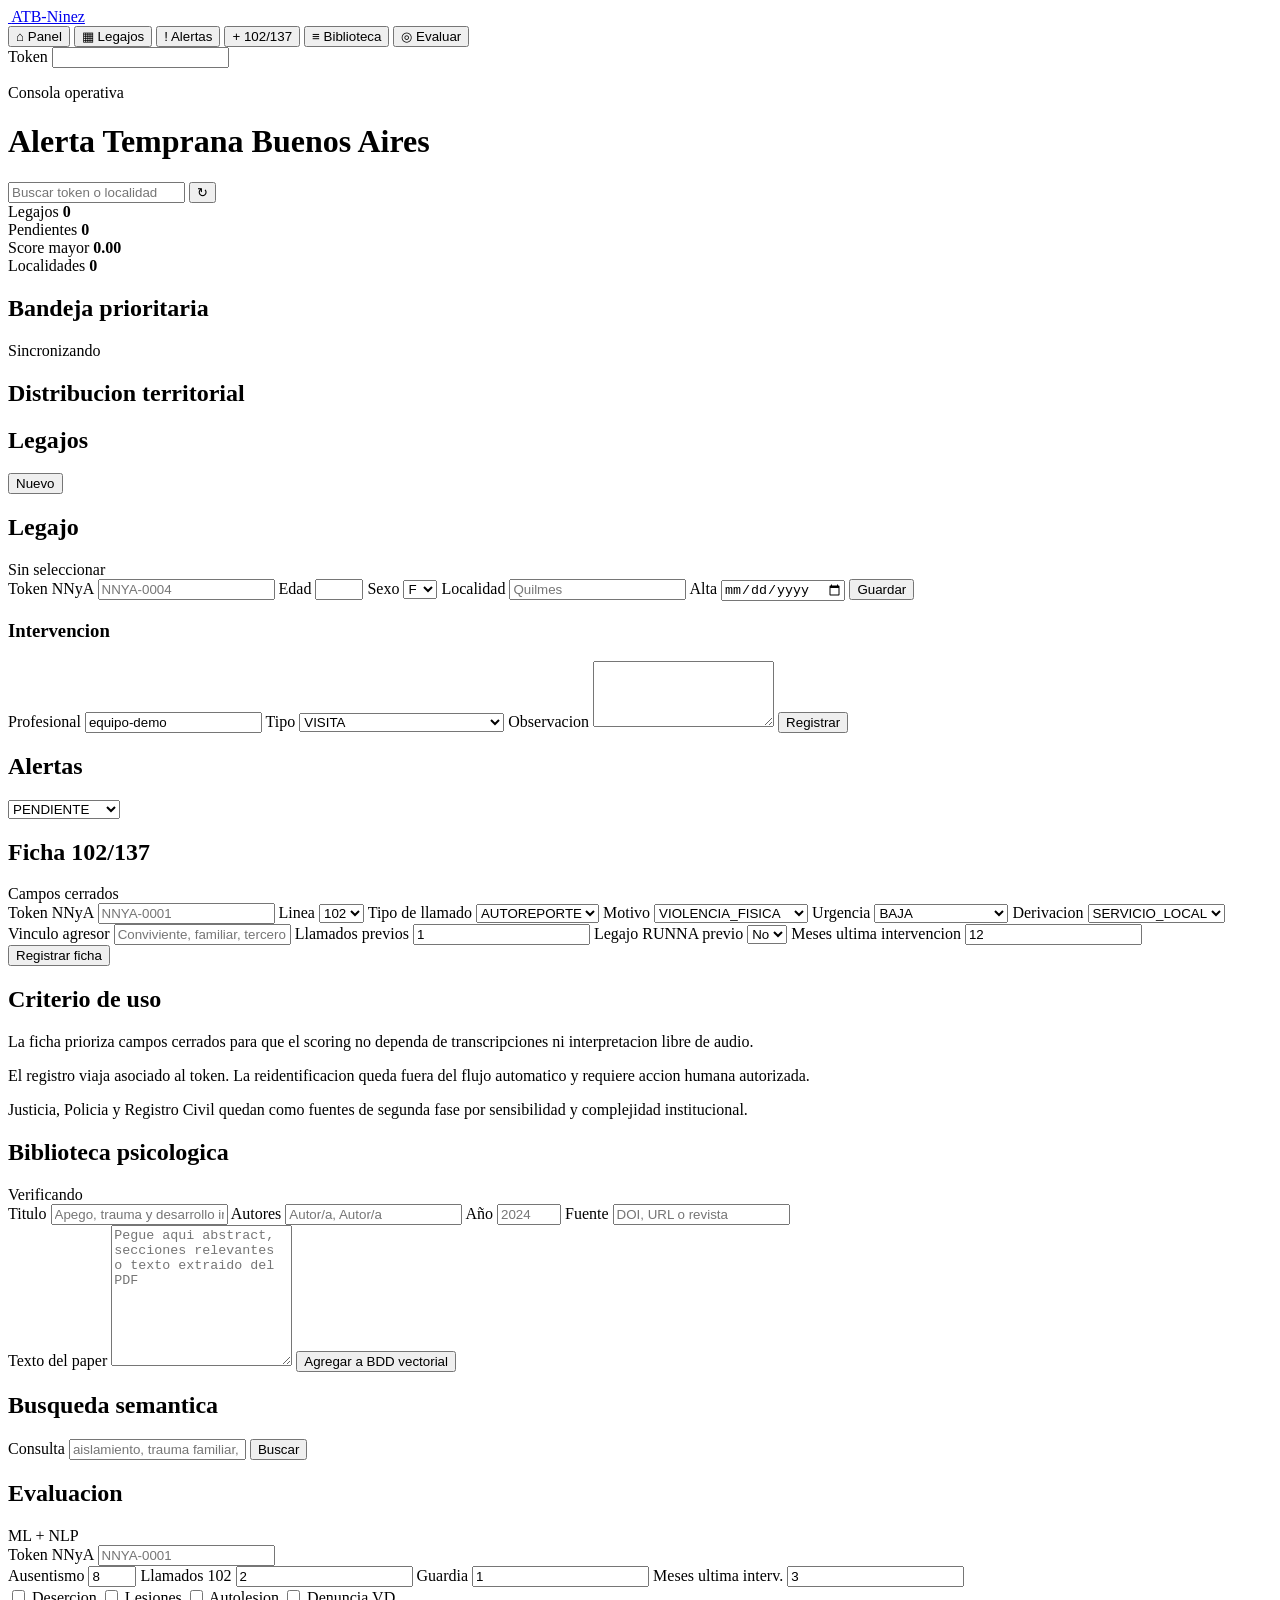
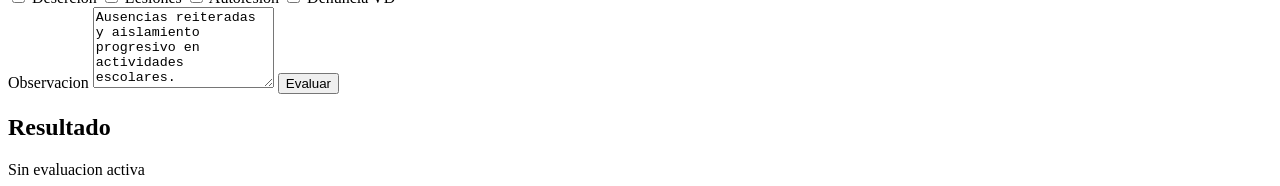
==== ProyectoFiubaton/src/main/resources/static/index.html @ 9fd0b6a0 "App del Fiubaton" ====
<!doctype html>
<html lang="es">
  <head>
    <meta charset="utf-8">
    <meta name="viewport" content="width=device-width, initial-scale=1">
    <title>ATB-Ninez</title>
    <link rel="stylesheet" href="/styles.css">
  </head>
  <body>
    <div class="app-shell">
      <aside class="sidebar">
        <a class="brand" href="#panel-dashboard" data-tab="dashboard" aria-label="ATB-Ninez">
          <img src="/assets/sentinela-mark.svg" alt="">
          <span>ATB-Ninez</span>
        </a>
        <nav class="nav" aria-label="Principal">
          <button class="nav-item active" type="button" data-tab="dashboard">
            <span class="nav-icon" aria-hidden="true">⌂</span>
            <span>Panel</span>
          </button>
          <button class="nav-item" type="button" data-tab="cases">
            <span class="nav-icon" aria-hidden="true">▦</span>
            <span>Legajos</span>
          </button>
          <button class="nav-item" type="button" data-tab="alerts">
            <span class="nav-icon" aria-hidden="true">!</span>
            <span>Alertas</span>
          </button>
          <button class="nav-item" type="button" data-tab="intake">
            <span class="nav-icon" aria-hidden="true">+</span>
            <span>102/137</span>
          </button>
          <button class="nav-item" type="button" data-tab="library">
            <span class="nav-icon" aria-hidden="true">≡</span>
            <span>Biblioteca</span>
          </button>
          <button class="nav-item" type="button" data-tab="evaluate">
            <span class="nav-icon" aria-hidden="true">◎</span>
            <span>Evaluar</span>
          </button>
        </nav>
        <div class="session-box">
          <label for="auth-token">Token</label>
          <input id="auth-token" autocomplete="off" spellcheck="false">
        </div>
      </aside>

      <main class="main">
        <header class="topbar">
          <div>
            <p class="eyebrow">Consola operativa</p>
            <h1>Alerta Temprana Buenos Aires</h1>
          </div>
          <div class="top-actions">
            <input id="global-search" type="search" placeholder="Buscar token o localidad">
            <button id="refresh-btn" class="icon-button" type="button" title="Actualizar" aria-label="Actualizar">↻</button>
          </div>
        </header>

        <section id="panel-dashboard" class="panel active" data-panel="dashboard">
          <div class="metrics-grid">
            <article class="metric">
              <span>Legajos</span>
              <strong id="metric-cases">0</strong>
            </article>
            <article class="metric">
              <span>Pendientes</span>
              <strong id="metric-alerts">0</strong>
            </article>
            <article class="metric">
              <span>Score mayor</span>
              <strong id="metric-score">0.00</strong>
            </article>
            <article class="metric">
              <span>Localidades</span>
              <strong id="metric-localities">0</strong>
            </article>
          </div>

          <div class="dashboard-grid">
            <section class="workspace-panel">
              <div class="section-heading">
                <h2>Bandeja prioritaria</h2>
                <span id="sync-status" class="status-chip">Sincronizando</span>
              </div>
              <div id="priority-list" class="list"></div>
            </section>
            <section class="workspace-panel">
              <div class="section-heading">
                <h2>Distribucion territorial</h2>
              </div>
              <div id="locality-list" class="locality-list"></div>
            </section>
          </div>
        </section>

        <section id="panel-cases" class="panel" data-panel="cases">
          <div class="split-layout">
            <section class="workspace-panel">
              <div class="section-heading">
                <h2>Legajos</h2>
                <button id="new-case-btn" class="ghost-button" type="button">Nuevo</button>
              </div>
              <div id="case-list" class="list"></div>
            </section>

            <section class="workspace-panel">
              <div class="section-heading">
                <h2 id="case-editor-title">Legajo</h2>
                <span id="selected-case-chip" class="status-chip muted">Sin seleccionar</span>
              </div>
              <form id="case-form" class="form-grid">
                <label>
                  Token NNyA
                  <input name="idNnya" required placeholder="NNYA-0004">
                </label>
                <label>
                  Edad
                  <input name="edad" type="number" min="0" max="18" required>
                </label>
                <label>
                  Sexo
                  <select name="sexo">
                    <option>F</option>
                    <option>M</option>
                    <option>X</option>
                  </select>
                </label>
                <label>
                  Localidad
                  <input name="localidadPartido" required placeholder="Quilmes">
                </label>
                <label>
                  Alta
                  <input name="fechaAltaLegajo" type="date" required>
                </label>
                <button class="primary-button" type="submit">Guardar</button>
              </form>

              <form id="intervention-form" class="stacked-form">
                <h3>Intervencion</h3>
                <label>
                  Profesional
                  <input name="profesional" required value="equipo-demo">
                </label>
                <label>
                  Tipo
                  <select name="tipo">
                    <option>VISITA</option>
                    <option>DERIVACION</option>
                    <option>SEGUIMIENTO</option>
                    <option>CONTACTO_INSTITUCIONAL</option>
                  </select>
                </label>
                <label>
                  Observacion
                  <textarea name="observacion" rows="4" required></textarea>
                </label>
                <button class="secondary-button" type="submit">Registrar</button>
              </form>
            </section>
          </div>
        </section>

        <section id="panel-alerts" class="panel" data-panel="alerts">
          <section class="workspace-panel">
            <div class="section-heading">
              <h2>Alertas</h2>
              <select id="alert-filter" aria-label="Estado">
                <option>PENDIENTE</option>
                <option>EN_REVISION</option>
                <option>CONFIRMADA</option>
                <option>DESCARTADA</option>
              </select>
            </div>
            <div id="alert-list" class="list"></div>
          </section>
        </section>

        <section id="panel-intake" class="panel" data-panel="intake">
          <div class="split-layout">
            <section class="workspace-panel">
              <div class="section-heading">
                <h2>Ficha 102/137</h2>
                <span class="status-chip">Campos cerrados</span>
              </div>
              <form id="emergency-form" class="stacked-form no-top-border">
                <div class="form-grid">
                  <label>
                    Token NNyA
                    <input name="idNnya" required placeholder="NNYA-0001">
                  </label>
                  <label>
                    Linea
                    <select name="lineaOrigen">
                      <option>102</option>
                      <option>137</option>
                    </select>
                  </label>
                  <label>
                    Tipo de llamado
                    <select name="tipoLlamado">
                      <option>AUTOREPORTE</option>
                      <option>TERCERO</option>
                      <option>REINCIDENTE</option>
                    </select>
                  </label>
                  <label>
                    Motivo
                    <select name="motivo">
                      <option>VIOLENCIA_FISICA</option>
                      <option>VIOLENCIA_SEXUAL</option>
                      <option>GROOMING</option>
                      <option>NEGLIGENCIA</option>
                      <option>OTRO</option>
                    </select>
                  </label>
                  <label>
                    Urgencia
                    <select name="urgenciaPercibida">
                      <option>BAJA</option>
                      <option>MEDIA</option>
                      <option>ALTA</option>
                      <option>DERIVACION_911</option>
                    </select>
                  </label>
                  <label>
                    Derivacion
                    <select name="derivacionRealizada">
                      <option>SERVICIO_LOCAL</option>
                      <option>EQUIPO_MOVIL</option>
                      <option>911</option>
                      <option>NINGUNA</option>
                    </select>
                  </label>
                  <label>
                    Vinculo agresor
                    <input name="vinculoAgresor" placeholder="Conviviente, familiar, tercero">
                  </label>
                  <label>
                    Llamados previos
                    <input name="cantidadLlamadosPreviosLinea102" type="number" min="0" value="1">
                  </label>
                  <label>
                    Legajo RUNNA previo
                    <select name="legajoPrevioEnRunna">
                      <option value="false">No</option>
                      <option value="true">Si</option>
                    </select>
                  </label>
                  <label>
                    Meses ultima intervencion
                    <input name="mesesDesdeUltimaIntervencion" type="number" min="0" value="12">
                  </label>
                </div>
                <button class="primary-button" type="submit">Registrar ficha</button>
              </form>
            </section>
            <section class="workspace-panel">
              <div class="section-heading">
                <h2>Criterio de uso</h2>
              </div>
              <div class="guidance-list">
                <p>La ficha prioriza campos cerrados para que el scoring no dependa de transcripciones ni interpretacion libre de audio.</p>
                <p>El registro viaja asociado al token. La reidentificacion queda fuera del flujo automatico y requiere accion humana autorizada.</p>
                <p>Justicia, Policia y Registro Civil quedan como fuentes de segunda fase por sensibilidad y complejidad institucional.</p>
              </div>
            </section>
          </div>
        </section>

        <section id="panel-library" class="panel" data-panel="library">
          <div class="split-layout">
            <section class="workspace-panel">
              <div class="section-heading">
                <h2>Biblioteca psicologica</h2>
                <span id="vector-status" class="status-chip muted">Verificando</span>
              </div>
              <form id="paper-form" class="stacked-form no-top-border">
                <div class="form-grid">
                  <label>
                    Titulo
                    <input name="title" required placeholder="Apego, trauma y desarrollo infantil">
                  </label>
                  <label>
                    Autores
                    <input name="authors" placeholder="Autor/a, Autor/a">
                  </label>
                  <label>
                    Año
                    <input name="year" type="number" min="1900" max="2100" placeholder="2024">
                  </label>
                  <label>
                    Fuente
                    <input name="source" placeholder="DOI, URL o revista">
                  </label>
                </div>
                <label>
                  Texto del paper
                  <textarea name="text" rows="9" required placeholder="Pegue aqui abstract, secciones relevantes o texto extraido del PDF"></textarea>
                </label>
                <button class="primary-button" type="submit">Agregar a BDD vectorial</button>
              </form>
            </section>
            <section class="workspace-panel">
              <div class="section-heading">
                <h2>Busqueda semantica</h2>
              </div>
              <form id="paper-search-form" class="stacked-form no-top-border">
                <label>
                  Consulta
                  <input name="query" required placeholder="aislamiento, trauma familiar, negligencia">
                </label>
                <button class="secondary-button" type="submit">Buscar</button>
              </form>
              <div id="paper-results" class="list paper-results"></div>
            </section>
          </div>
        </section>

        <section id="panel-evaluate" class="panel" data-panel="evaluate">
          <div class="split-layout">
            <section class="workspace-panel">
              <div class="section-heading">
                <h2>Evaluacion</h2>
                <span class="status-chip">ML + NLP</span>
              </div>
              <form id="evaluation-form" class="stacked-form">
                <label>
                  Token NNyA
                  <input name="idNnya" required placeholder="NNYA-0001">
                </label>
                <div class="form-grid compact">
                  <label>
                    Ausentismo
                    <input name="ausentismo_dias_ultimo_mes" type="number" min="0" max="31" value="8">
                  </label>
                  <label>
                    Llamados 102
                    <input name="cantidad_llamados_previos_linea102" type="number" min="0" value="2">
                  </label>
                  <label>
                    Guardia
                    <input name="consultas_guardia_lesiones_pococlaras_ult12m" type="number" min="0" value="1">
                  </label>
                  <label>
                    Meses ultima interv.
                    <input name="meses_desde_ultima_intervencion" type="number" min="0" value="3">
                  </label>
                </div>
                <div class="toggle-grid">
                  <label><input type="checkbox" name="desercion_o_abandono_intermitente"> Desercion</label>
                  <label><input type="checkbox" name="lesiones_reportadas_por_docentes"> Lesiones</label>
                  <label><input type="checkbox" name="atencion_por_autolesion_o_consumo"> Autolesion</label>
                  <label><input type="checkbox" name="denuncia_violencia_domestica_en_el_hogar"> Denuncia VD</label>
                </div>
                <label>
                  Observacion
                  <textarea name="observacion" rows="5">Ausencias reiteradas y aislamiento progresivo en actividades escolares.</textarea>
                </label>
                <button class="primary-button" type="submit">Evaluar</button>
              </form>
            </section>
            <section class="workspace-panel result-panel">
              <div class="section-heading">
                <h2>Resultado</h2>
              </div>
              <div id="evaluation-result" class="empty-state">Sin evaluacion activa</div>
            </section>
          </div>
        </section>
      </main>
    </div>

    <template id="case-template">
      <button class="case-row" type="button">
        <span class="row-main"></span>
        <span class="row-meta"></span>
      </button>
    </template>

    <script src="/app.js"></script>
  </body>
</html>
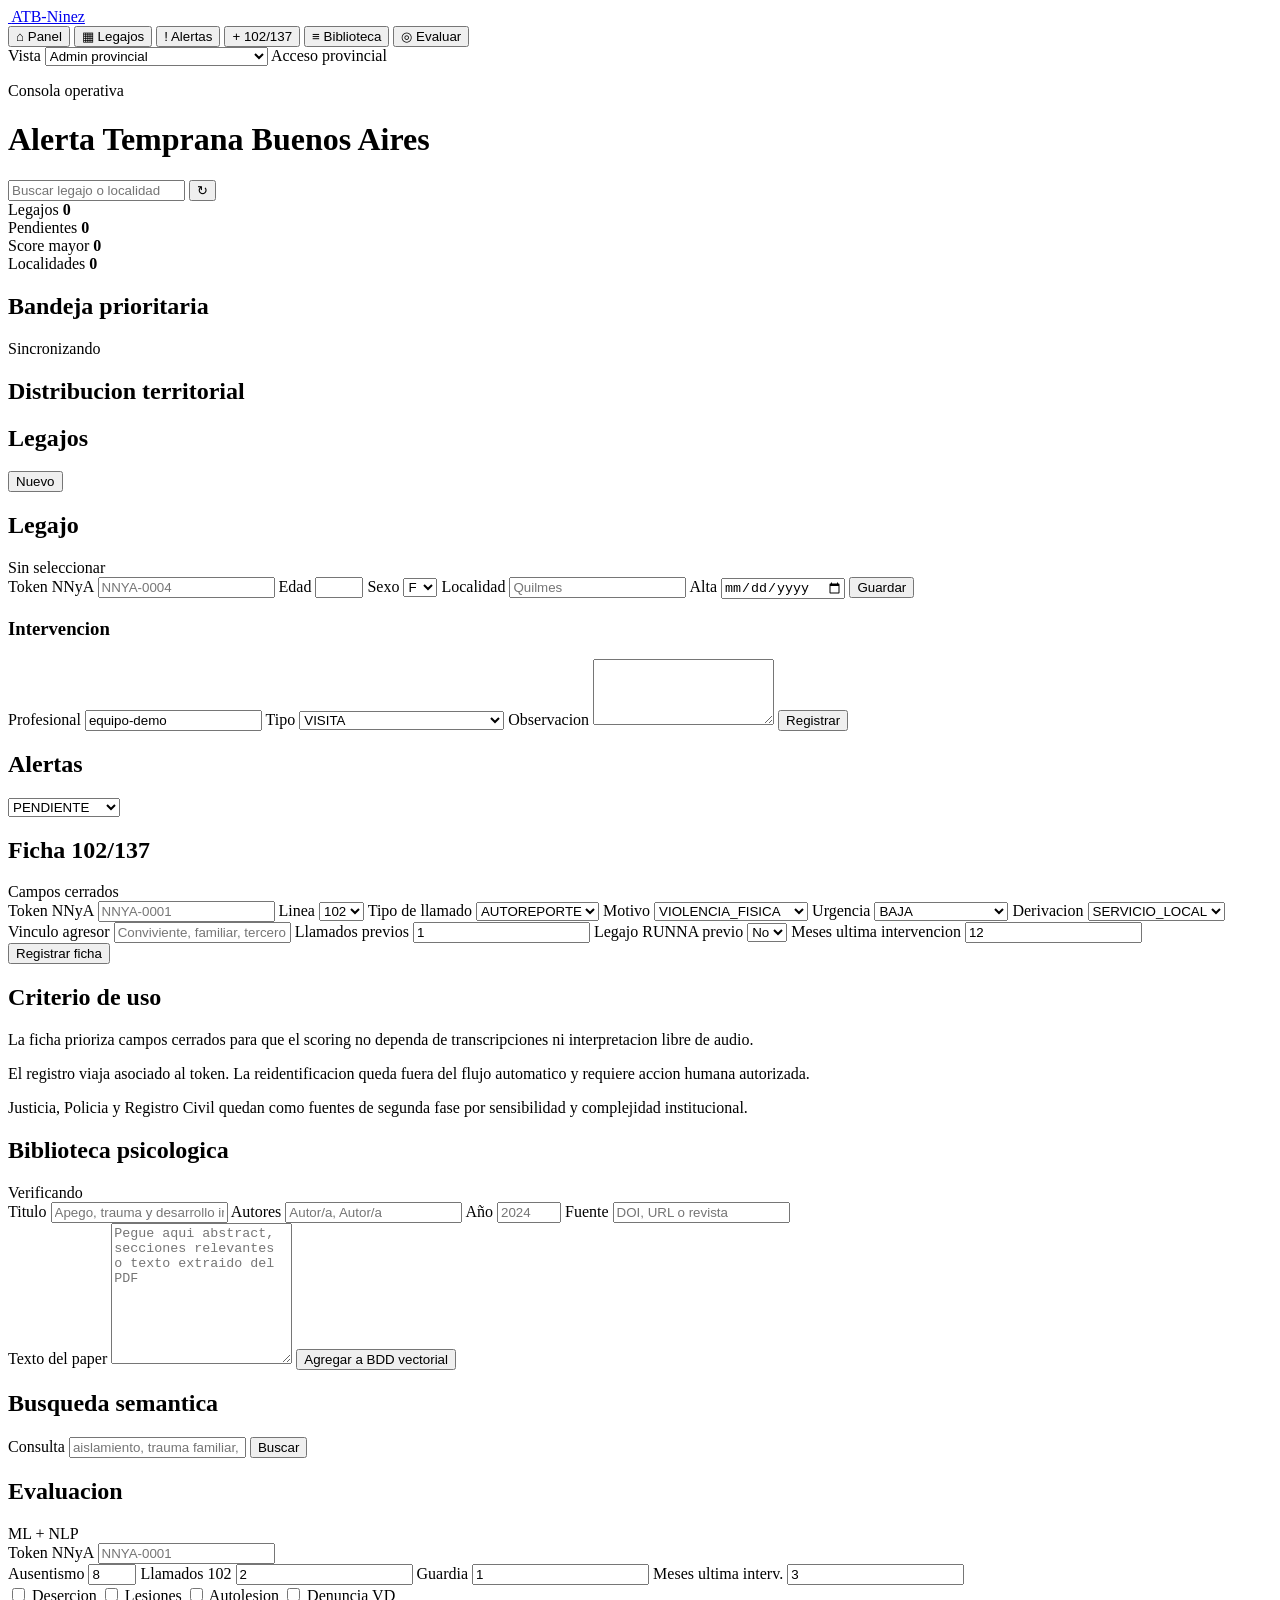
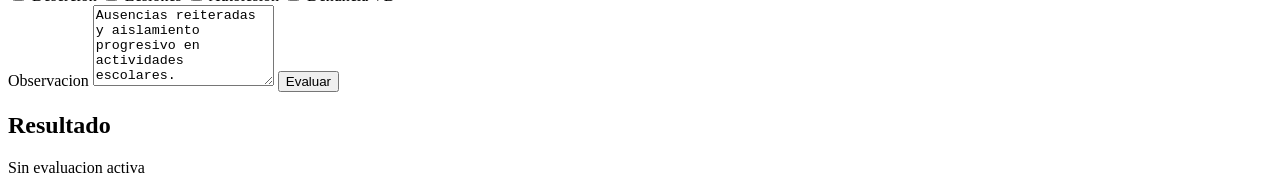
==== commit 21884359: "App del Fiubaton Part 2" ====
--- a/ProyectoFiubaton/src/main/resources/static/index.html
+++ b/ProyectoFiubaton/src/main/resources/static/index.html
@@ -40,8 +40,14 @@
           </button>
         </nav>
         <div class="session-box">
-          <label for="auth-token">Token</label>
-          <input id="auth-token" autocomplete="off" spellcheck="false">
+          <label for="session-profile">Vista</label>
+          <select id="session-profile">
+            <option value="admin">Admin provincial</option>
+            <option value="isidro">Asistente social - Isidro Casanova</option>
+            <option value="quilmes">Asistente social - Quilmes</option>
+            <option value="moreno">Asistente social - Moreno</option>
+          </select>
+          <span id="session-scope" class="session-scope">Acceso provincial</span>
         </div>
       </aside>
 
@@ -52,7 +58,7 @@
             <h1>Alerta Temprana Buenos Aires</h1>
           </div>
           <div class="top-actions">
-            <input id="global-search" type="search" placeholder="Buscar token o localidad">
+            <input id="global-search" type="search" placeholder="Buscar legajo o localidad">
             <button id="refresh-btn" class="icon-button" type="button" title="Actualizar" aria-label="Actualizar">↻</button>
           </div>
         </header>
@@ -69,7 +75,7 @@
             </article>
             <article class="metric">
               <span>Score mayor</span>
-              <strong id="metric-score">0.00</strong>
+              <strong id="metric-score">0</strong>
             </article>
             <article class="metric">
               <span>Localidades</span>
@@ -319,7 +325,7 @@
         </section>
 
         <section id="panel-evaluate" class="panel" data-panel="evaluate">
-          <div class="split-layout">
+          <div class="split-layout evaluation-layout">
             <section class="workspace-panel">
               <div class="section-heading">
                 <h2>Evaluacion</h2>
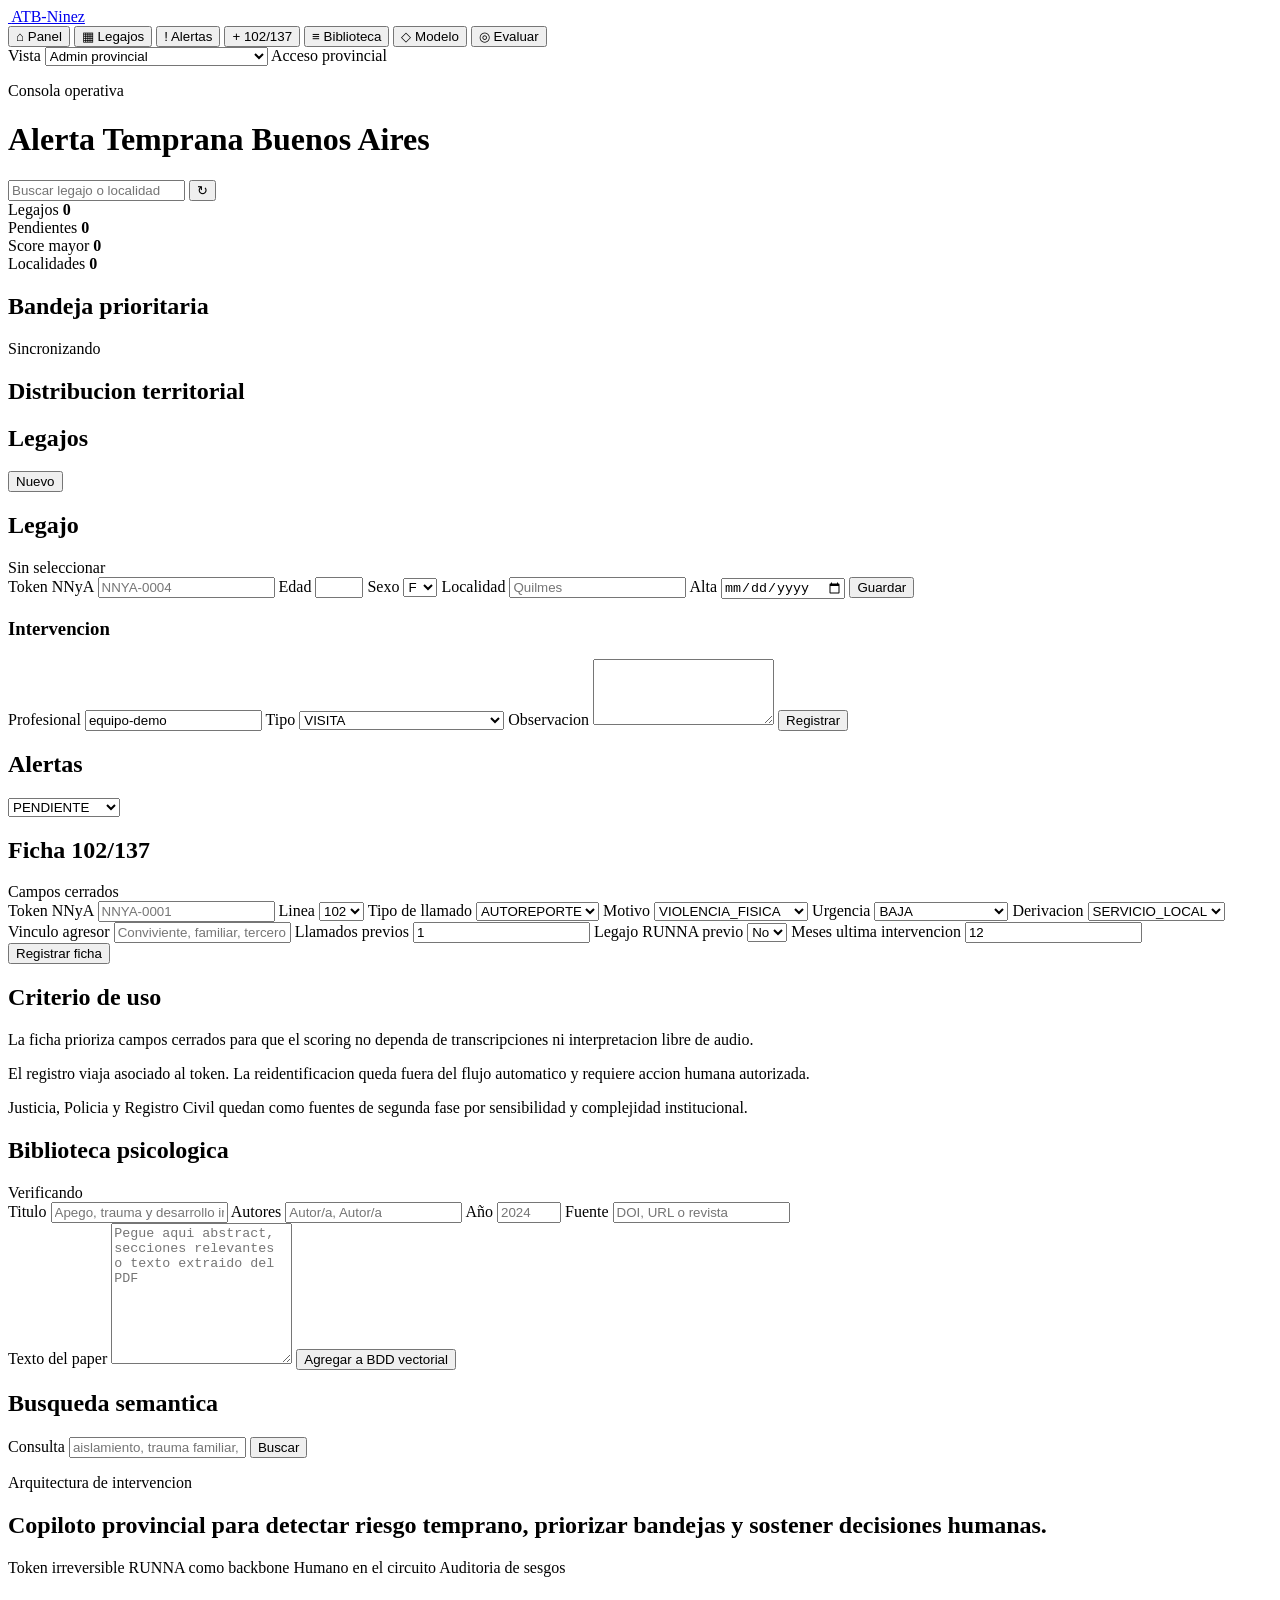
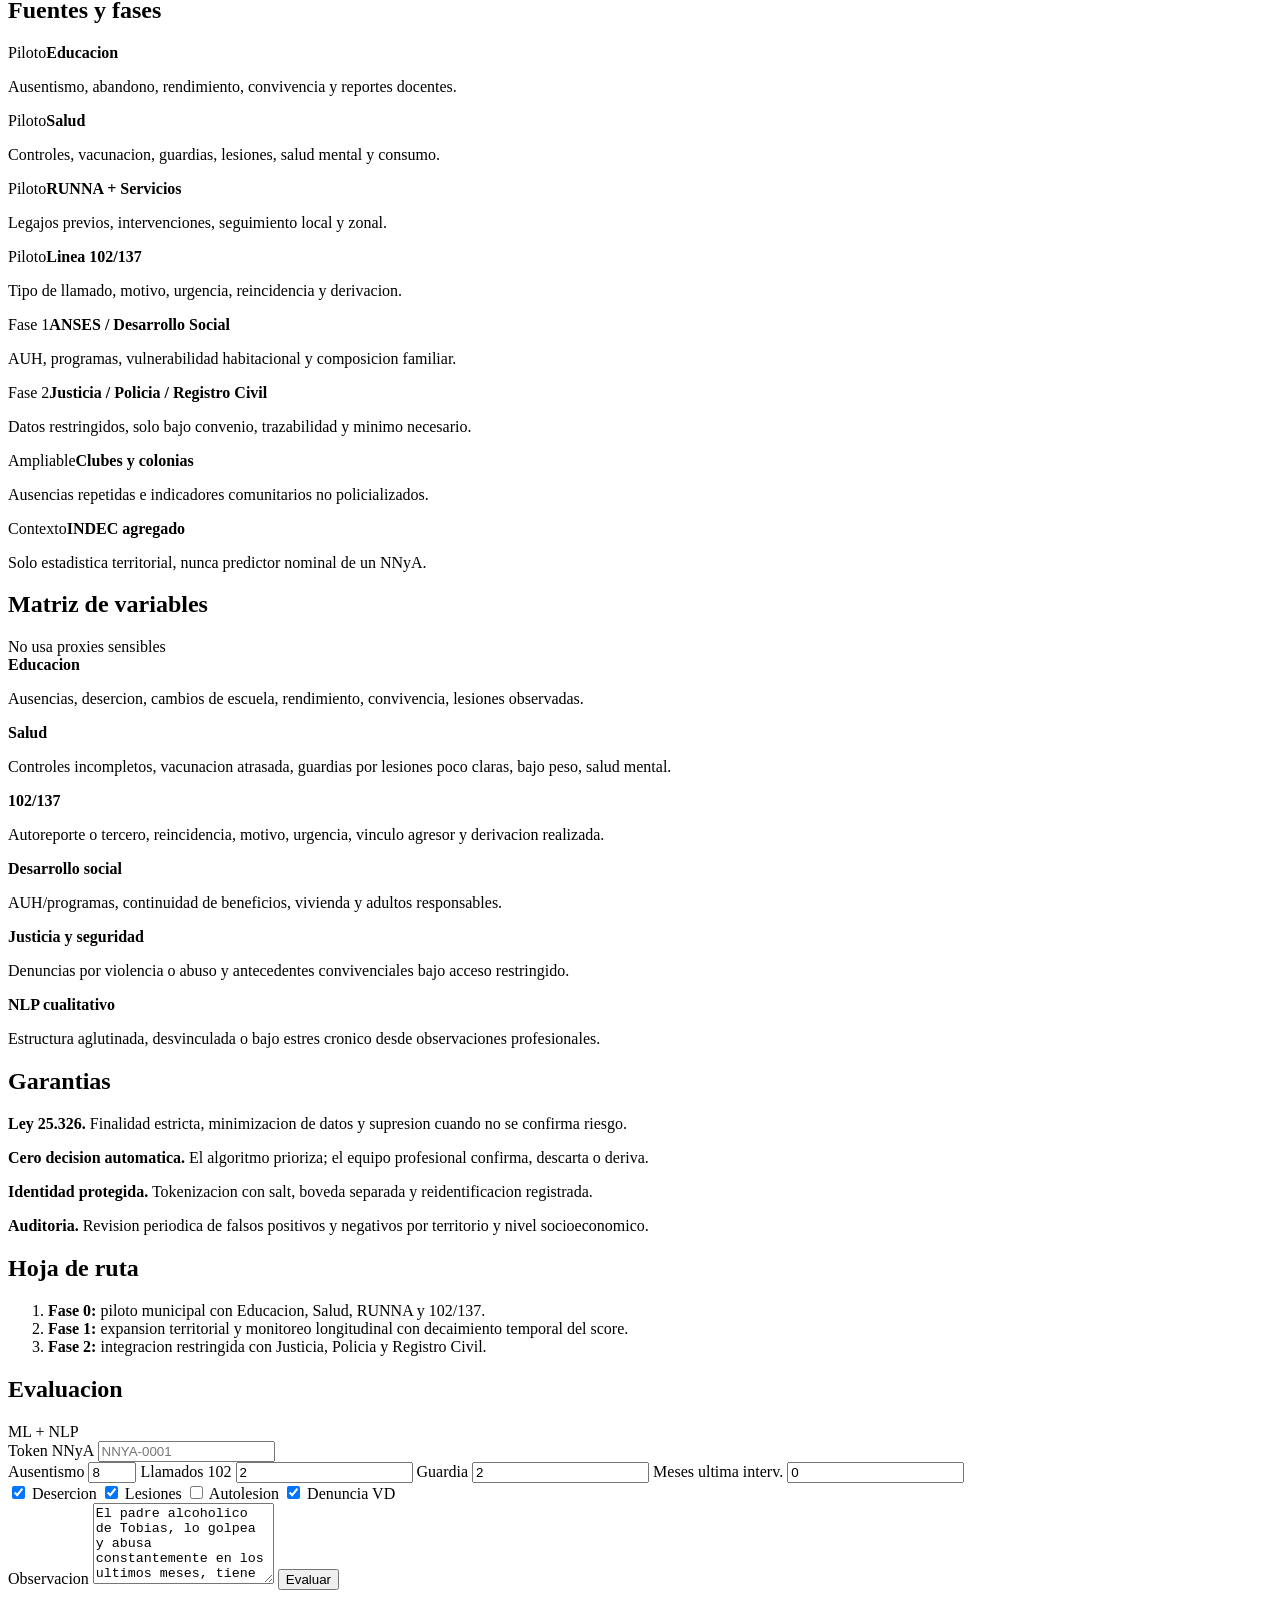
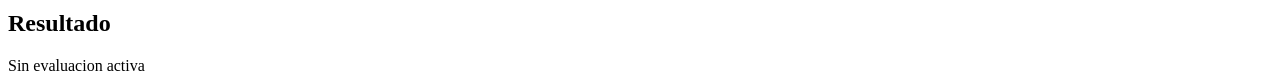
==== commit 335232c8: "App del Fiubaton Part 3" ====
--- a/ProyectoFiubaton/src/main/resources/static/index.html
+++ b/ProyectoFiubaton/src/main/resources/static/index.html
@@ -34,6 +34,10 @@
             <span class="nav-icon" aria-hidden="true">≡</span>
             <span>Biblioteca</span>
           </button>
+          <button class="nav-item" type="button" data-tab="model">
+            <span class="nav-icon" aria-hidden="true">◇</span>
+            <span>Modelo</span>
+          </button>
           <button class="nav-item" type="button" data-tab="evaluate">
             <span class="nav-icon" aria-hidden="true">◎</span>
             <span>Evaluar</span>
@@ -324,6 +328,77 @@
           </div>
         </section>
 
+        <section id="panel-model" class="panel" data-panel="model">
+          <div class="model-grid">
+            <section class="workspace-panel model-hero">
+              <div>
+                <p class="eyebrow">Arquitectura de intervencion</p>
+                <h2>Copiloto provincial para detectar riesgo temprano, priorizar bandejas y sostener decisiones humanas.</h2>
+              </div>
+              <div class="model-pill-row">
+                <span class="model-pill">Token irreversible</span>
+                <span class="model-pill">RUNNA como backbone</span>
+                <span class="model-pill">Humano en el circuito</span>
+                <span class="model-pill">Auditoria de sesgos</span>
+              </div>
+            </section>
+
+            <section class="workspace-panel">
+              <div class="section-heading">
+                <h2>Fuentes y fases</h2>
+              </div>
+              <div class="source-phase-grid">
+                <article class="source-phase live"><span>Piloto</span><strong>Educacion</strong><p>Ausentismo, abandono, rendimiento, convivencia y reportes docentes.</p></article>
+                <article class="source-phase live"><span>Piloto</span><strong>Salud</strong><p>Controles, vacunacion, guardias, lesiones, salud mental y consumo.</p></article>
+                <article class="source-phase live"><span>Piloto</span><strong>RUNNA + Servicios</strong><p>Legajos previos, intervenciones, seguimiento local y zonal.</p></article>
+                <article class="source-phase live"><span>Piloto</span><strong>Linea 102/137</strong><p>Tipo de llamado, motivo, urgencia, reincidencia y derivacion.</p></article>
+                <article class="source-phase"><span>Fase 1</span><strong>ANSES / Desarrollo Social</strong><p>AUH, programas, vulnerabilidad habitacional y composicion familiar.</p></article>
+                <article class="source-phase restricted"><span>Fase 2</span><strong>Justicia / Policia / Registro Civil</strong><p>Datos restringidos, solo bajo convenio, trazabilidad y minimo necesario.</p></article>
+                <article class="source-phase"><span>Ampliable</span><strong>Clubes y colonias</strong><p>Ausencias repetidas e indicadores comunitarios no policializados.</p></article>
+                <article class="source-phase context"><span>Contexto</span><strong>INDEC agregado</strong><p>Solo estadistica territorial, nunca predictor nominal de un NNyA.</p></article>
+              </div>
+            </section>
+
+            <section class="workspace-panel wide-panel">
+              <div class="section-heading">
+                <h2>Matriz de variables</h2>
+                <span class="status-chip">No usa proxies sensibles</span>
+              </div>
+              <div class="variable-matrix">
+                <article class="variable-group"><strong>Educacion</strong><p>Ausencias, desercion, cambios de escuela, rendimiento, convivencia, lesiones observadas.</p></article>
+                <article class="variable-group"><strong>Salud</strong><p>Controles incompletos, vacunacion atrasada, guardias por lesiones poco claras, bajo peso, salud mental.</p></article>
+                <article class="variable-group"><strong>102/137</strong><p>Autoreporte o tercero, reincidencia, motivo, urgencia, vinculo agresor y derivacion realizada.</p></article>
+                <article class="variable-group"><strong>Desarrollo social</strong><p>AUH/programas, continuidad de beneficios, vivienda y adultos responsables.</p></article>
+                <article class="variable-group"><strong>Justicia y seguridad</strong><p>Denuncias por violencia o abuso y antecedentes convivenciales bajo acceso restringido.</p></article>
+                <article class="variable-group"><strong>NLP cualitativo</strong><p>Estructura aglutinada, desvinculada o bajo estres cronico desde observaciones profesionales.</p></article>
+              </div>
+            </section>
+
+            <section class="workspace-panel">
+              <div class="section-heading">
+                <h2>Garantias</h2>
+              </div>
+              <div class="compliance-list">
+                <p><strong>Ley 25.326.</strong> Finalidad estricta, minimizacion de datos y supresion cuando no se confirma riesgo.</p>
+                <p><strong>Cero decision automatica.</strong> El algoritmo prioriza; el equipo profesional confirma, descarta o deriva.</p>
+                <p><strong>Identidad protegida.</strong> Tokenizacion con salt, boveda separada y reidentificacion registrada.</p>
+                <p><strong>Auditoria.</strong> Revision periodica de falsos positivos y negativos por territorio y nivel socioeconomico.</p>
+              </div>
+            </section>
+
+            <section class="workspace-panel">
+              <div class="section-heading">
+                <h2>Hoja de ruta</h2>
+              </div>
+              <ol class="roadmap-list">
+                <li><strong>Fase 0:</strong> piloto municipal con Educacion, Salud, RUNNA y 102/137.</li>
+                <li><strong>Fase 1:</strong> expansion territorial y monitoreo longitudinal con decaimiento temporal del score.</li>
+                <li><strong>Fase 2:</strong> integracion restringida con Justicia, Policia y Registro Civil.</li>
+              </ol>
+            </section>
+          </div>
+        </section>
+
         <section id="panel-evaluate" class="panel" data-panel="evaluate">
           <div class="split-layout evaluation-layout">
             <section class="workspace-panel">
@@ -347,22 +422,22 @@
                   </label>
                   <label>
                     Guardia
-                    <input name="consultas_guardia_lesiones_pococlaras_ult12m" type="number" min="0" value="1">
+                    <input name="consultas_guardia_lesiones_pococlaras_ult12m" type="number" min="0" value="2">
                   </label>
                   <label>
                     Meses ultima interv.
-                    <input name="meses_desde_ultima_intervencion" type="number" min="0" value="3">
+                    <input name="meses_desde_ultima_intervencion" type="number" min="0" value="0">
                   </label>
                 </div>
                 <div class="toggle-grid">
-                  <label><input type="checkbox" name="desercion_o_abandono_intermitente"> Desercion</label>
-                  <label><input type="checkbox" name="lesiones_reportadas_por_docentes"> Lesiones</label>
+                  <label><input type="checkbox" name="desercion_o_abandono_intermitente" checked> Desercion</label>
+                  <label><input type="checkbox" name="lesiones_reportadas_por_docentes" checked> Lesiones</label>
                   <label><input type="checkbox" name="atencion_por_autolesion_o_consumo"> Autolesion</label>
-                  <label><input type="checkbox" name="denuncia_violencia_domestica_en_el_hogar"> Denuncia VD</label>
+                  <label><input type="checkbox" name="denuncia_violencia_domestica_en_el_hogar" checked> Denuncia VD</label>
                 </div>
                 <label>
                   Observacion
-                  <textarea name="observacion" rows="5">Ausencias reiteradas y aislamiento progresivo en actividades escolares.</textarea>
+                  <textarea name="observacion" rows="5">El padre alcoholico de Tobias, lo golpea y abusa constantemente en los ultimos meses, tiene un ausentismo y depresion muy marcada segun sus docentes (ademas de lesiones y quemaduras evidentes)</textarea>
                 </label>
                 <button class="primary-button" type="submit">Evaluar</button>
               </form>
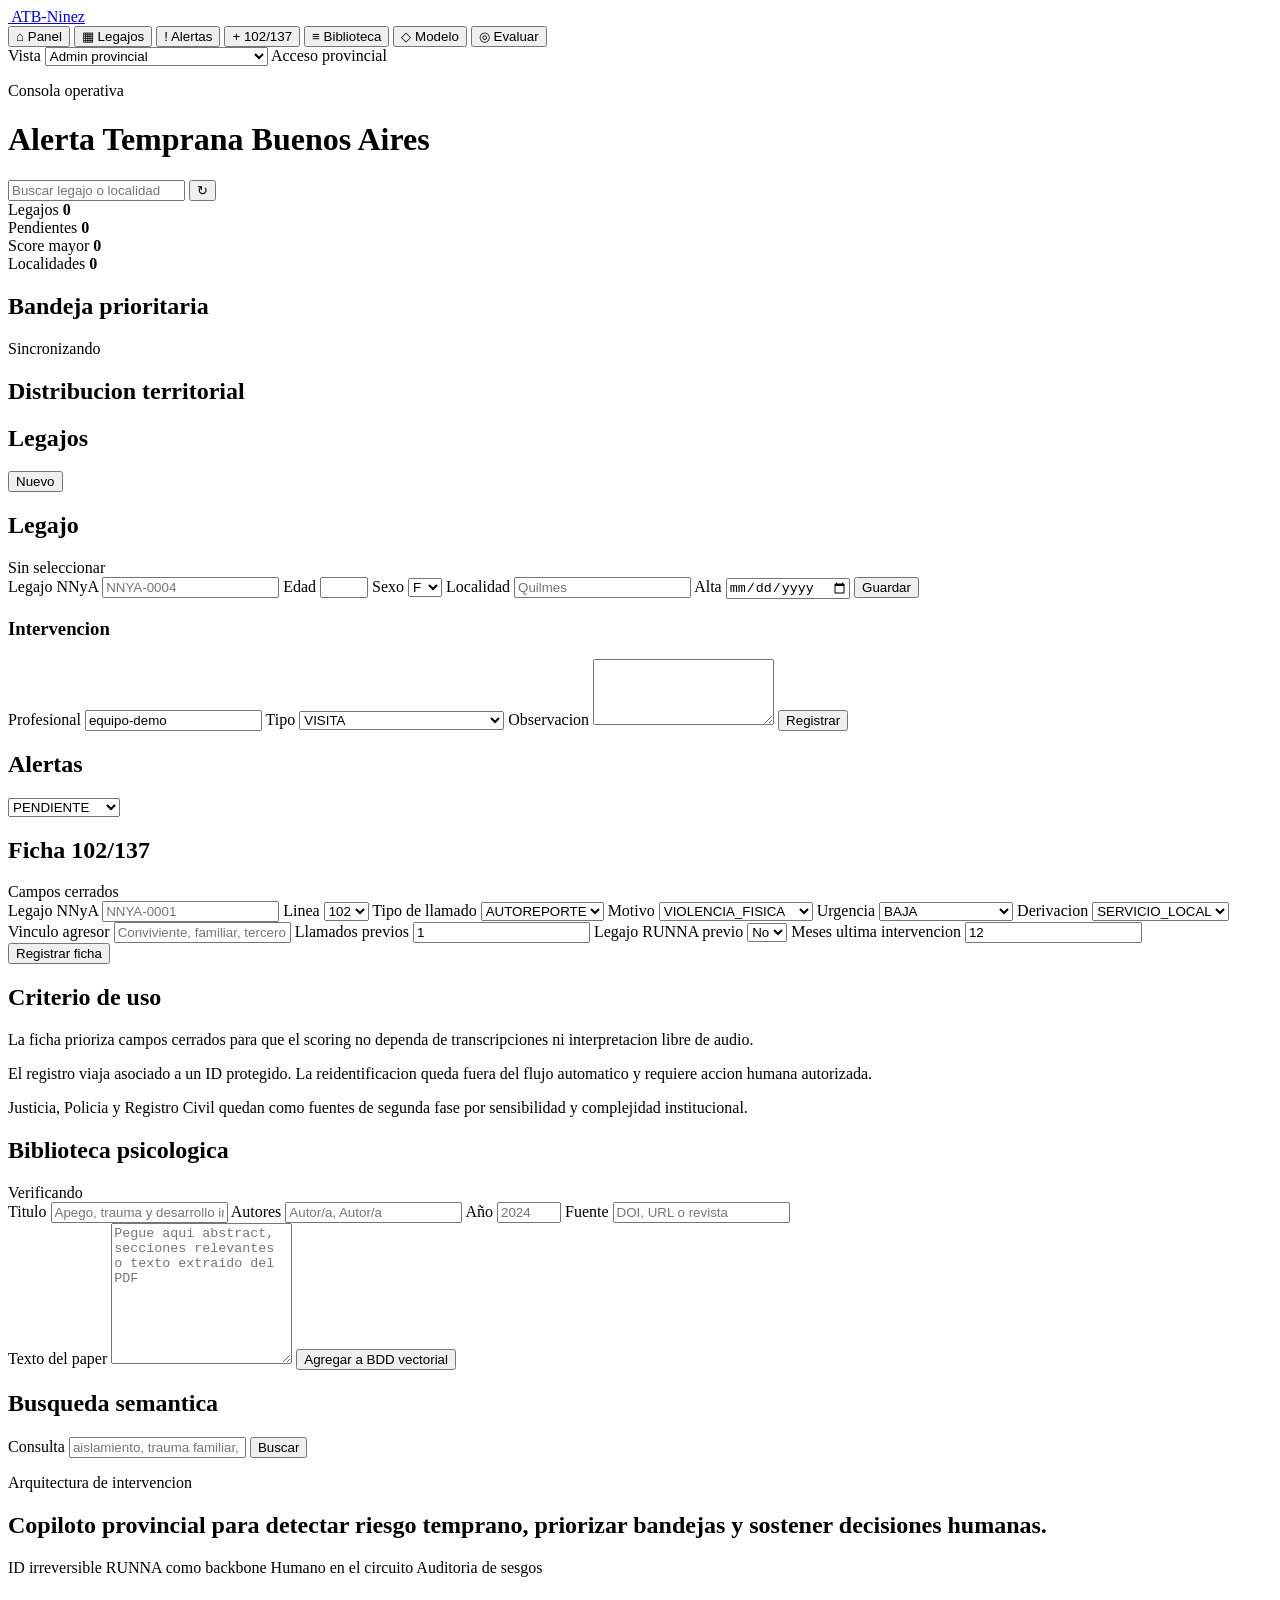
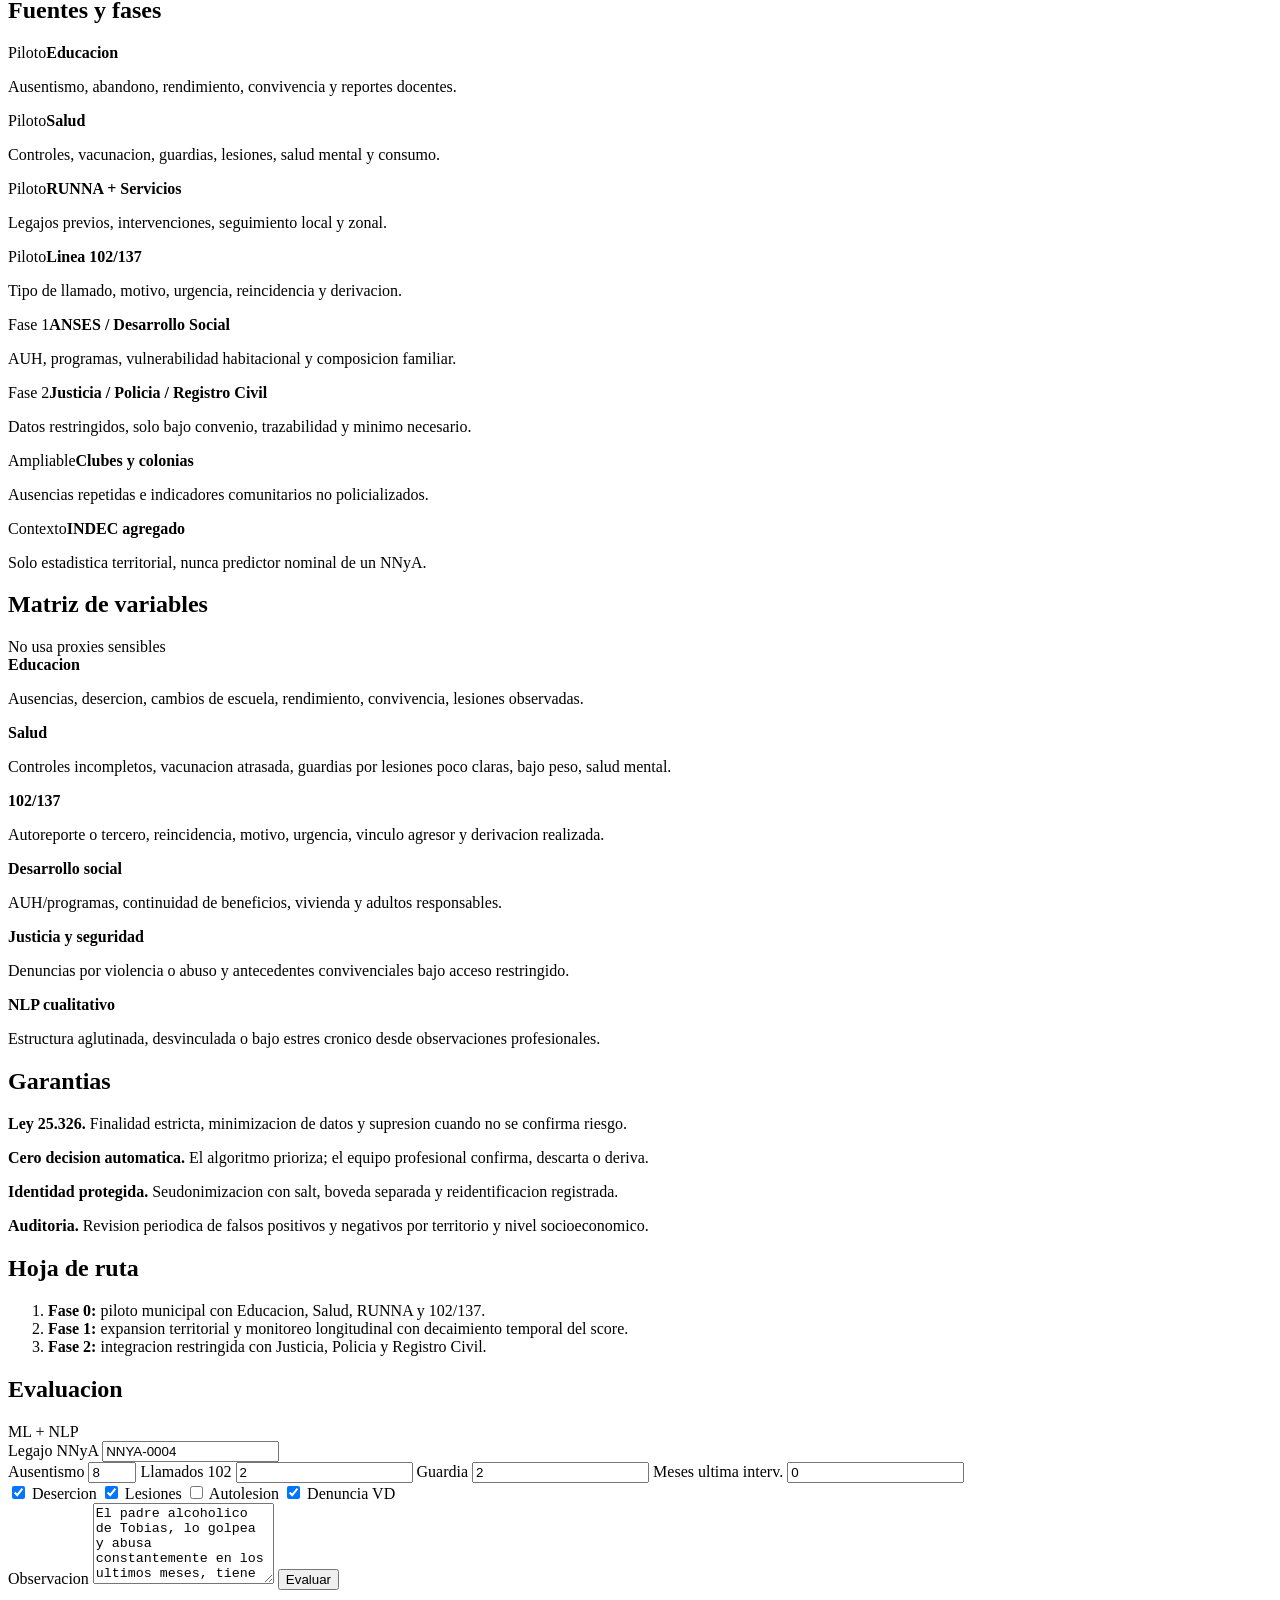
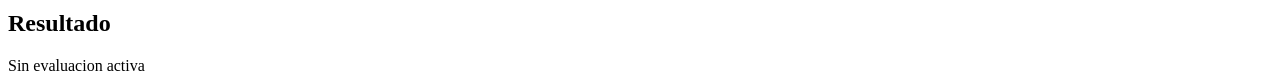
==== commit c406d783: "App del Fiubaton Part 6C" ====
--- a/ProyectoFiubaton/src/main/resources/static/index.html
+++ b/ProyectoFiubaton/src/main/resources/static/index.html
@@ -4,7 +4,7 @@
     <meta charset="utf-8">
     <meta name="viewport" content="width=device-width, initial-scale=1">
     <title>ATB-Ninez</title>
-    <link rel="stylesheet" href="/styles.css">
+    <link rel="stylesheet" href="/styles.css?v=20260913-evaluate">
   </head>
   <body>
     <div class="app-shell">
@@ -121,7 +121,7 @@
               </div>
               <form id="case-form" class="form-grid">
                 <label>
-                  Token NNyA
+                  Legajo NNyA
                   <input name="idNnya" required placeholder="NNYA-0004">
                 </label>
                 <label>
@@ -197,7 +197,7 @@
               <form id="emergency-form" class="stacked-form no-top-border">
                 <div class="form-grid">
                   <label>
-                    Token NNyA
+                    Legajo NNyA
                     <input name="idNnya" required placeholder="NNYA-0001">
                   </label>
                   <label>
@@ -272,7 +272,7 @@
               </div>
               <div class="guidance-list">
                 <p>La ficha prioriza campos cerrados para que el scoring no dependa de transcripciones ni interpretacion libre de audio.</p>
-                <p>El registro viaja asociado al token. La reidentificacion queda fuera del flujo automatico y requiere accion humana autorizada.</p>
+                <p>El registro viaja asociado a un ID protegido. La reidentificacion queda fuera del flujo automatico y requiere accion humana autorizada.</p>
                 <p>Justicia, Policia y Registro Civil quedan como fuentes de segunda fase por sensibilidad y complejidad institucional.</p>
               </div>
             </section>
@@ -336,7 +336,7 @@
                 <h2>Copiloto provincial para detectar riesgo temprano, priorizar bandejas y sostener decisiones humanas.</h2>
               </div>
               <div class="model-pill-row">
-                <span class="model-pill">Token irreversible</span>
+                <span class="model-pill">ID irreversible</span>
                 <span class="model-pill">RUNNA como backbone</span>
                 <span class="model-pill">Humano en el circuito</span>
                 <span class="model-pill">Auditoria de sesgos</span>
@@ -381,7 +381,7 @@
               <div class="compliance-list">
                 <p><strong>Ley 25.326.</strong> Finalidad estricta, minimizacion de datos y supresion cuando no se confirma riesgo.</p>
                 <p><strong>Cero decision automatica.</strong> El algoritmo prioriza; el equipo profesional confirma, descarta o deriva.</p>
-                <p><strong>Identidad protegida.</strong> Tokenizacion con salt, boveda separada y reidentificacion registrada.</p>
+                <p><strong>Identidad protegida.</strong> Seudonimizacion con salt, boveda separada y reidentificacion registrada.</p>
                 <p><strong>Auditoria.</strong> Revision periodica de falsos positivos y negativos por territorio y nivel socioeconomico.</p>
               </div>
             </section>
@@ -408,8 +408,8 @@
               </div>
               <form id="evaluation-form" class="stacked-form">
                 <label>
-                  Token NNyA
-                  <input name="idNnya" required placeholder="NNYA-0001">
+                  Legajo NNyA
+                  <input name="idNnya" required value="NNYA-0004" placeholder="NNYA-0004">
                 </label>
                 <div class="form-grid compact">
                   <label>
@@ -460,6 +460,6 @@
       </button>
     </template>
 
-    <script src="/app.js"></script>
+    <script src="/app.js?v=20260913-evaluate"></script>
   </body>
 </html>
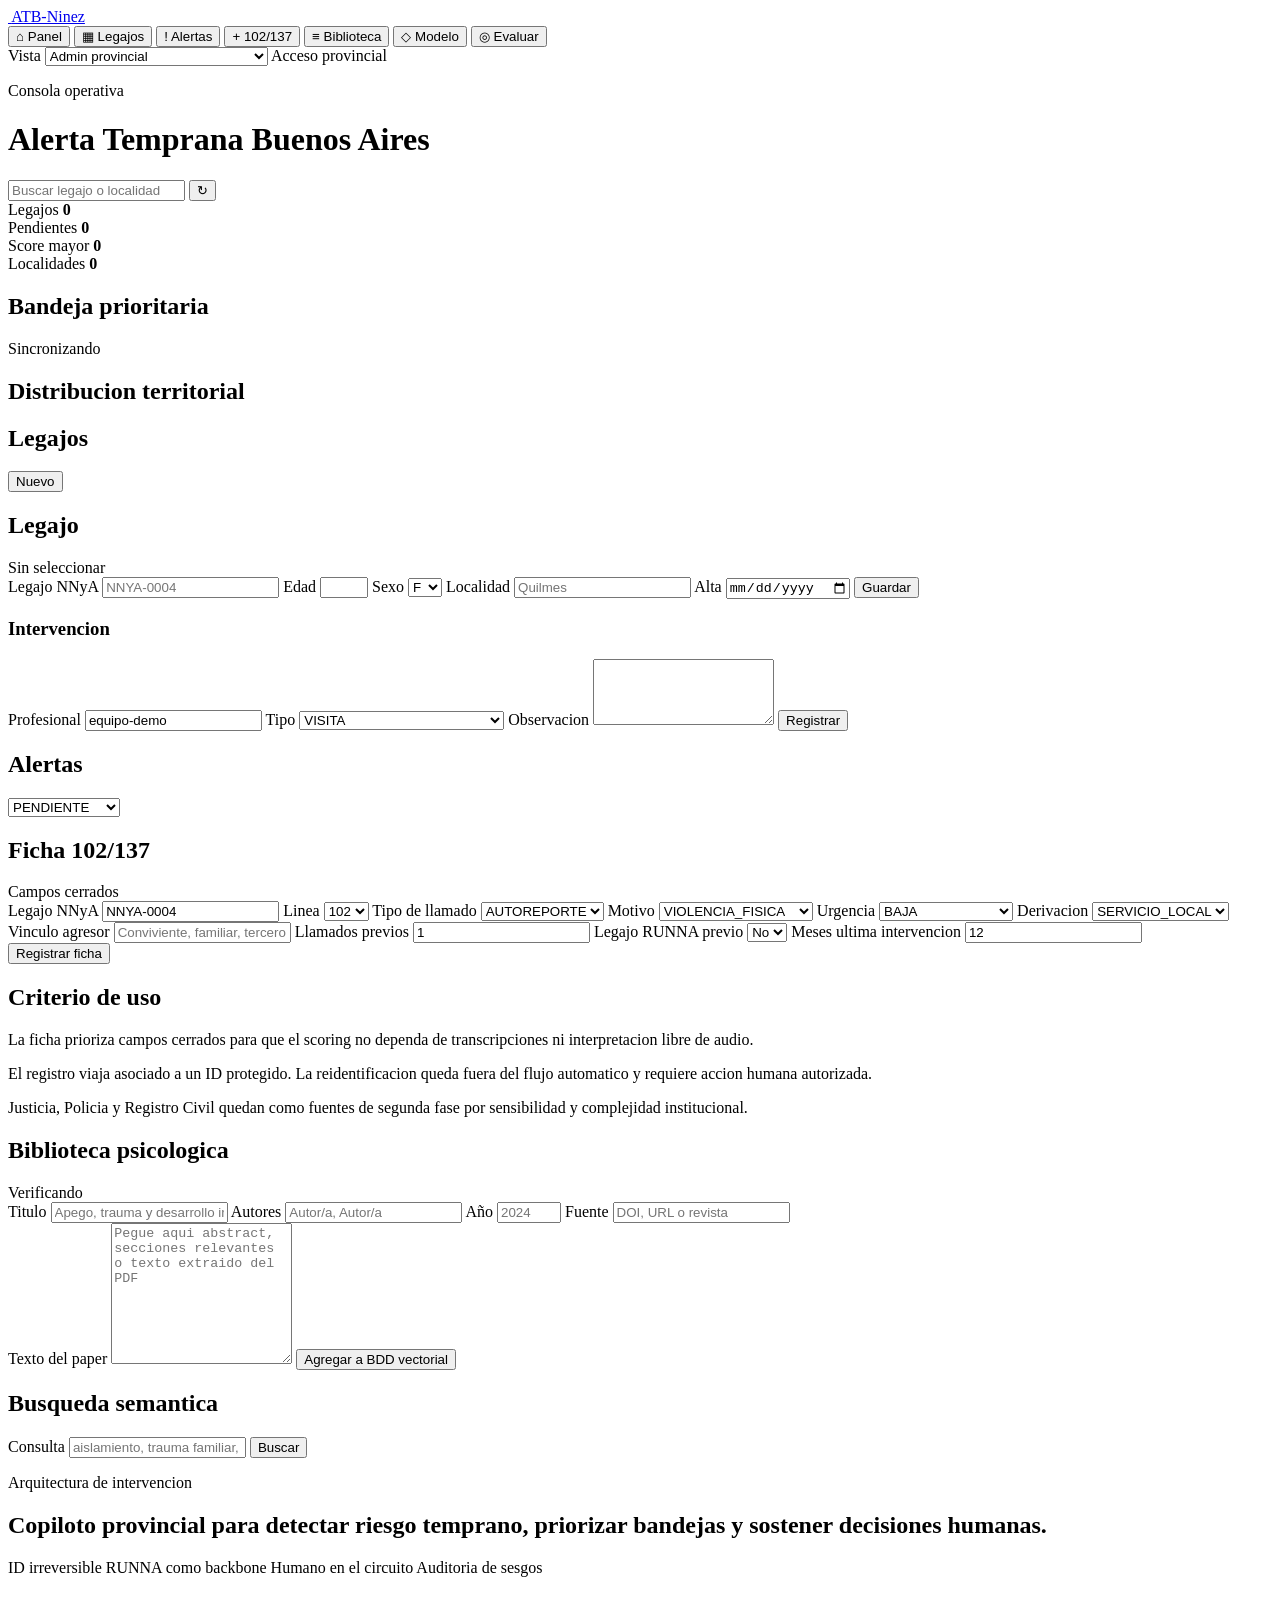
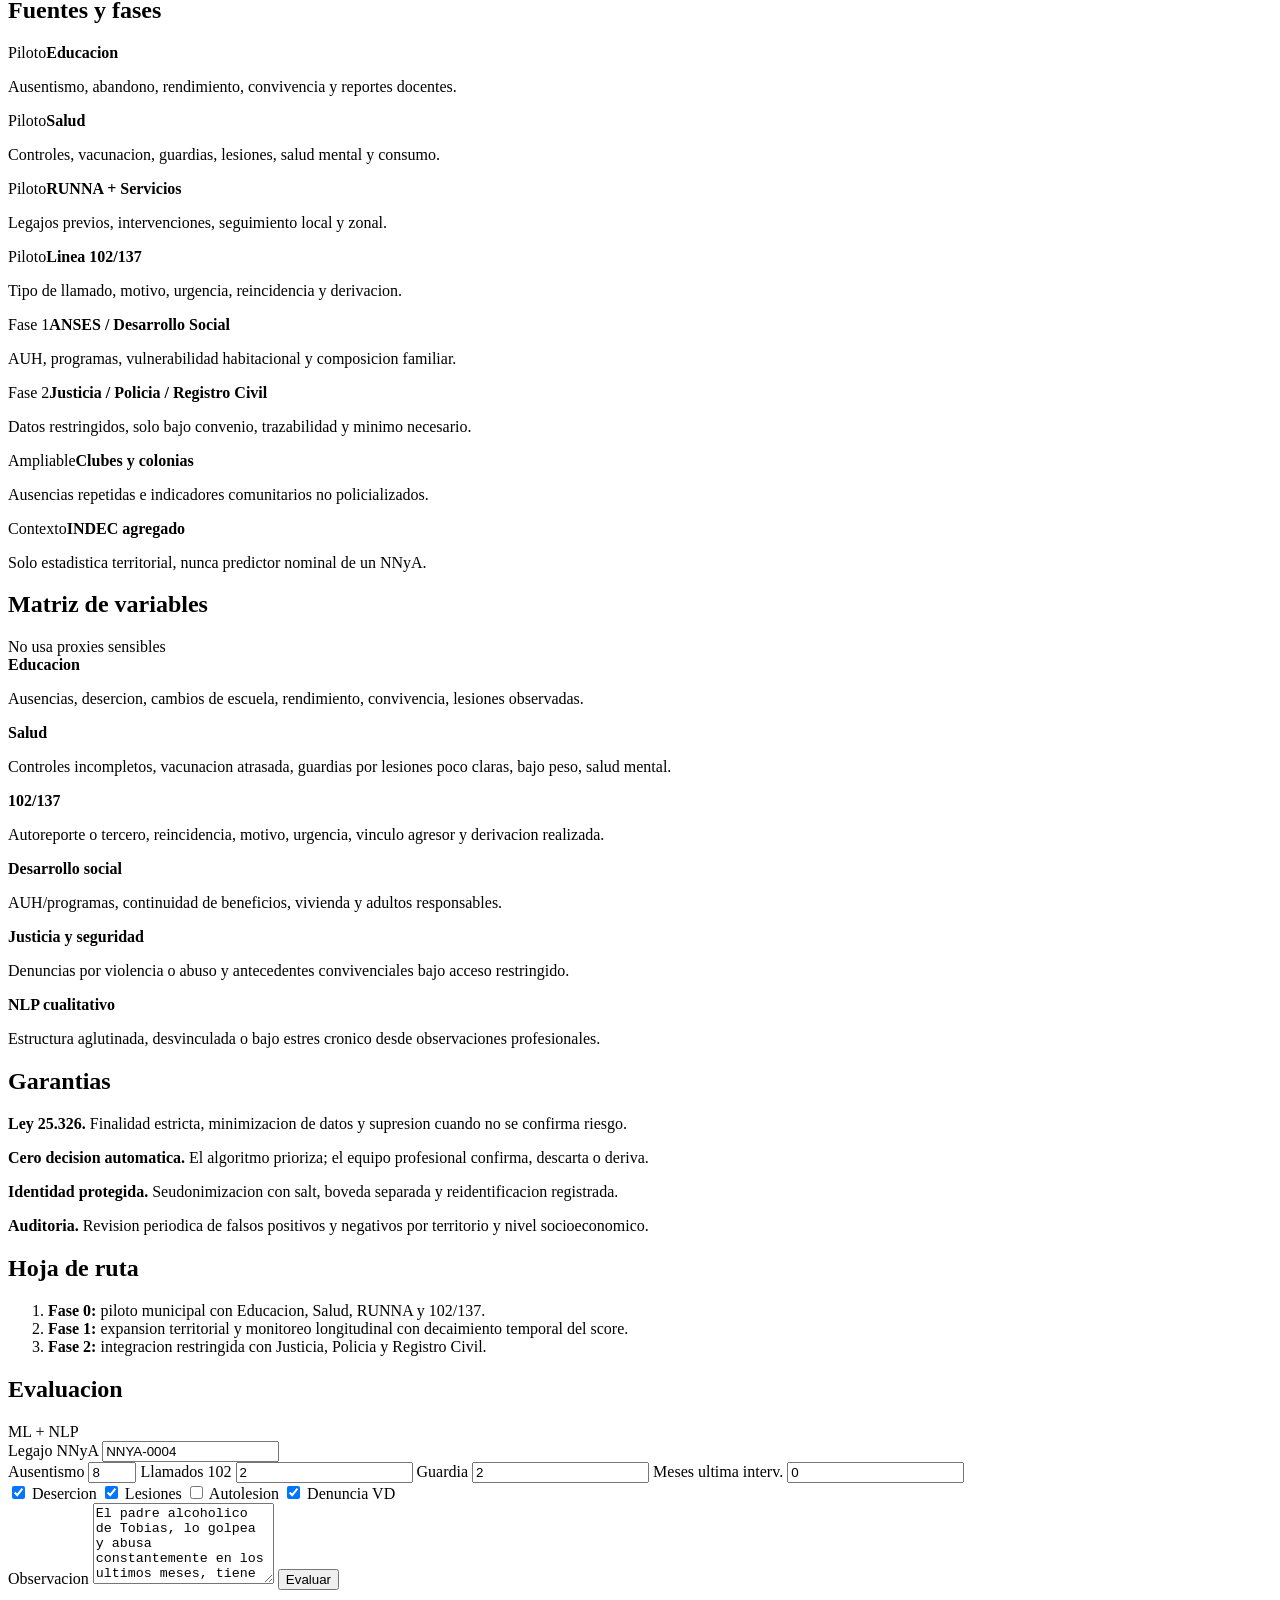
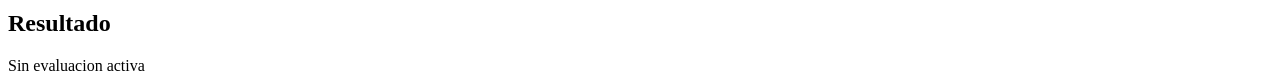
==== commit d52cce04: "App del Fiubaton Part 7" ====
--- a/ProyectoFiubaton/src/main/resources/static/index.html
+++ b/ProyectoFiubaton/src/main/resources/static/index.html
@@ -198,7 +198,7 @@
                 <div class="form-grid">
                   <label>
                     Legajo NNyA
-                    <input name="idNnya" required placeholder="NNYA-0001">
+                    <input name="idNnya" required value="NNYA-0004" placeholder="NNYA-0004">
                   </label>
                   <label>
                     Linea
